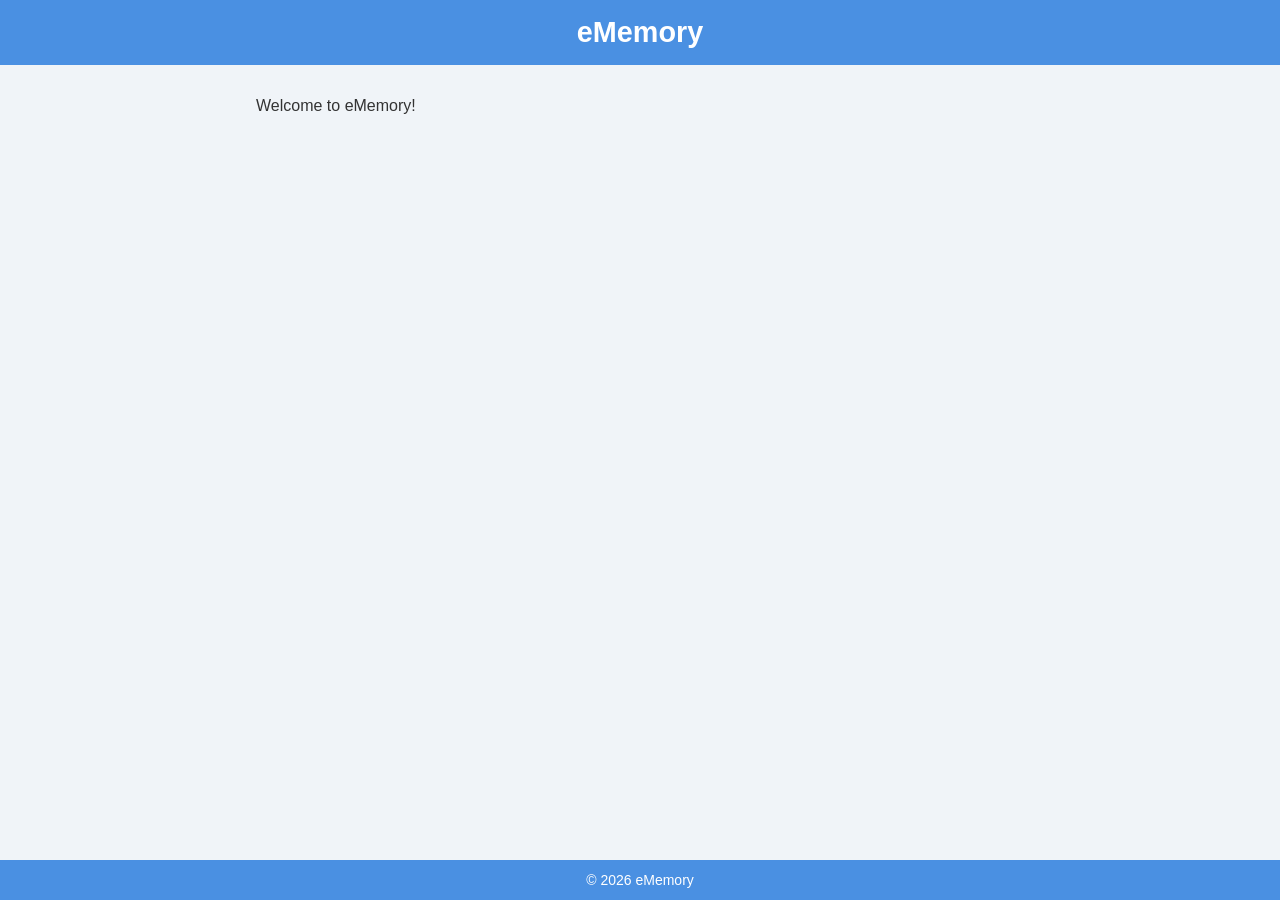
==== index.html @ a1bf68ac "Create basic PWA structure (index.html, style.css, manifest.json, app.js, sw.js) Co-authored-by: juv" ====
<!DOCTYPE html>
<html lang="en">
  <head>
    <meta charset="UTF-8" />
    <meta name="viewport" content="width=device-width, initial-scale=1.0" />
    <meta name="description" content="eMemory – A memory training Progressive Web App" />
    <meta name="theme-color" content="#4a90e2" />
    <link rel="manifest" href="/manifest.json" />
    <link rel="stylesheet" href="/style.css" />
    <title>eMemory</title>
  </head>
  <body>
    <header>
      <h1>eMemory</h1>
    </header>

    <main>
      <p>Welcome to eMemory!</p>
    </main>

    <footer>
      <p>&copy; 2026 eMemory</p>
    </footer>

    <script src="/app.js"></script>
  </body>
</html>
---- style.css ----
* {
  box-sizing: border-box;
  margin: 0;
  padding: 0;
}

body {
  font-family: Arial, sans-serif;
  background-color: #f0f4f8;
  color: #333333;
  min-height: 100vh;
  display: flex;
  flex-direction: column;
  align-items: center;
}

header {
  width: 100%;
  background-color: #4a90e2;
  color: #ffffff;
  padding: 1rem 2rem;
  text-align: center;
}

header h1 {
  font-size: 1.8rem;
}

main {
  flex: 1;
  width: 100%;
  max-width: 800px;
  padding: 2rem 1rem;
}

footer {
  width: 100%;
  background-color: #4a90e2;
  color: #ffffff;
  text-align: center;
  padding: 0.75rem;
  font-size: 0.875rem;
}
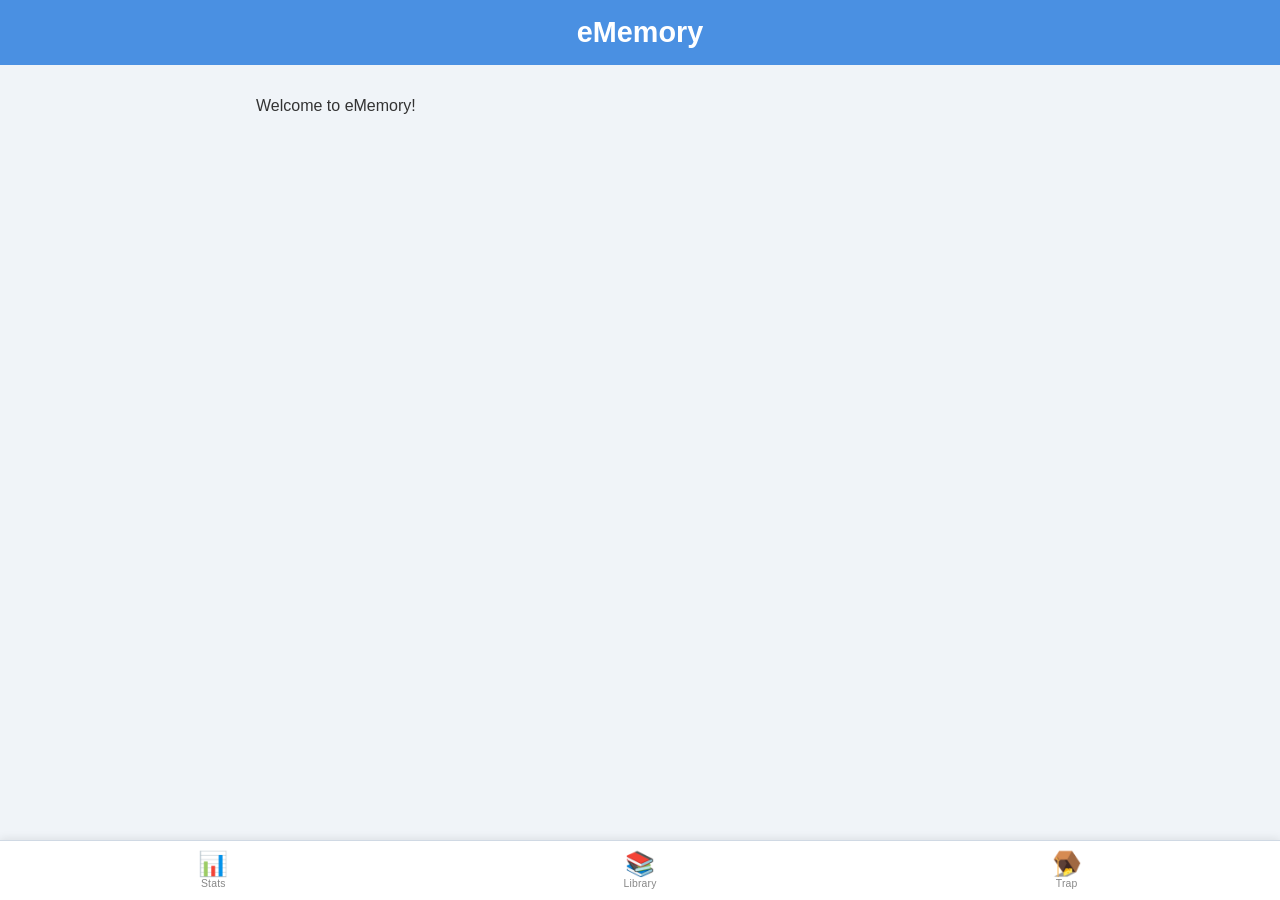
==== commit 086e5e1d: "Fix absolute paths for GitHub Pages sub-path hosting Co-authored-by: juverse <93089979+juverse@users" ====
--- a/index.html
+++ b/index.html
@@ -5,8 +5,8 @@
     <meta name="viewport" content="width=device-width, initial-scale=1.0" />
     <meta name="description" content="eMemory – A memory training Progressive Web App" />
     <meta name="theme-color" content="#4a90e2" />
-    <link rel="manifest" href="/manifest.json" />
-    <link rel="stylesheet" href="/style.css" />
+    <link rel="manifest" href="manifest.json" />
+    <link rel="stylesheet" href="style.css" />
     <title>eMemory</title>
   </head>
   <body>
@@ -18,10 +18,21 @@
       <p>Welcome to eMemory!</p>
     </main>
 
-    <footer>
-      <p>&copy; 2026 eMemory</p>
-    </footer>
+    <nav class="bottom-nav">
+      <a href="stats.html" class="bottom-nav__item" aria-label="Stats">
+        <span class="bottom-nav__icon">📊</span>
+        <span class="bottom-nav__label">Stats</span>
+      </a>
+      <a href="library.html" class="bottom-nav__item" aria-label="Library">
+        <span class="bottom-nav__icon">📚</span>
+        <span class="bottom-nav__label">Library</span>
+      </a>
+      <a href="trap.html" class="bottom-nav__item" aria-label="Trap">
+        <span class="bottom-nav__icon">🪤</span>
+        <span class="bottom-nav__label">Trap</span>
+      </a>
+    </nav>
 
-    <script src="/app.js"></script>
+    <script src="app.js"></script>
   </body>
 </html>
--- a/style.css
+++ b/style.css
@@ -41,3 +41,57 @@
   padding: 0.75rem;
   font-size: 0.875rem;
 }
+
+/* Bottom navigation bar */
+:root {
+  --bottom-nav-height: 60px;
+}
+
+.bottom-nav {
+  position: fixed;
+  bottom: 0;
+  left: 0;
+  width: 100%;
+  background-color: #ffffff;
+  border-top: 1px solid #d0d9e4;
+  display: flex;
+  justify-content: space-around;
+  align-items: center;
+  height: var(--bottom-nav-height);
+  z-index: 1000;
+  box-shadow: 0 -2px 8px rgba(0, 0, 0, 0.08);
+}
+
+.bottom-nav__item {
+  display: flex;
+  flex-direction: column;
+  align-items: center;
+  justify-content: center;
+  flex: 1;
+  text-decoration: none;
+  color: #888888;
+  font-size: 0.7rem;
+  gap: 2px;
+  padding: 6px 0;
+  transition: color 0.2s;
+}
+
+.bottom-nav__item:hover,
+.bottom-nav__item.active {
+  color: #4a90e2;
+}
+
+.bottom-nav__icon {
+  font-size: 1.5rem;
+  line-height: 1;
+}
+
+.bottom-nav__label {
+  font-size: 0.65rem;
+  letter-spacing: 0.02em;
+}
+
+/* Add bottom padding so content isn't hidden behind the nav bar */
+body {
+  padding-bottom: var(--bottom-nav-height);
+}
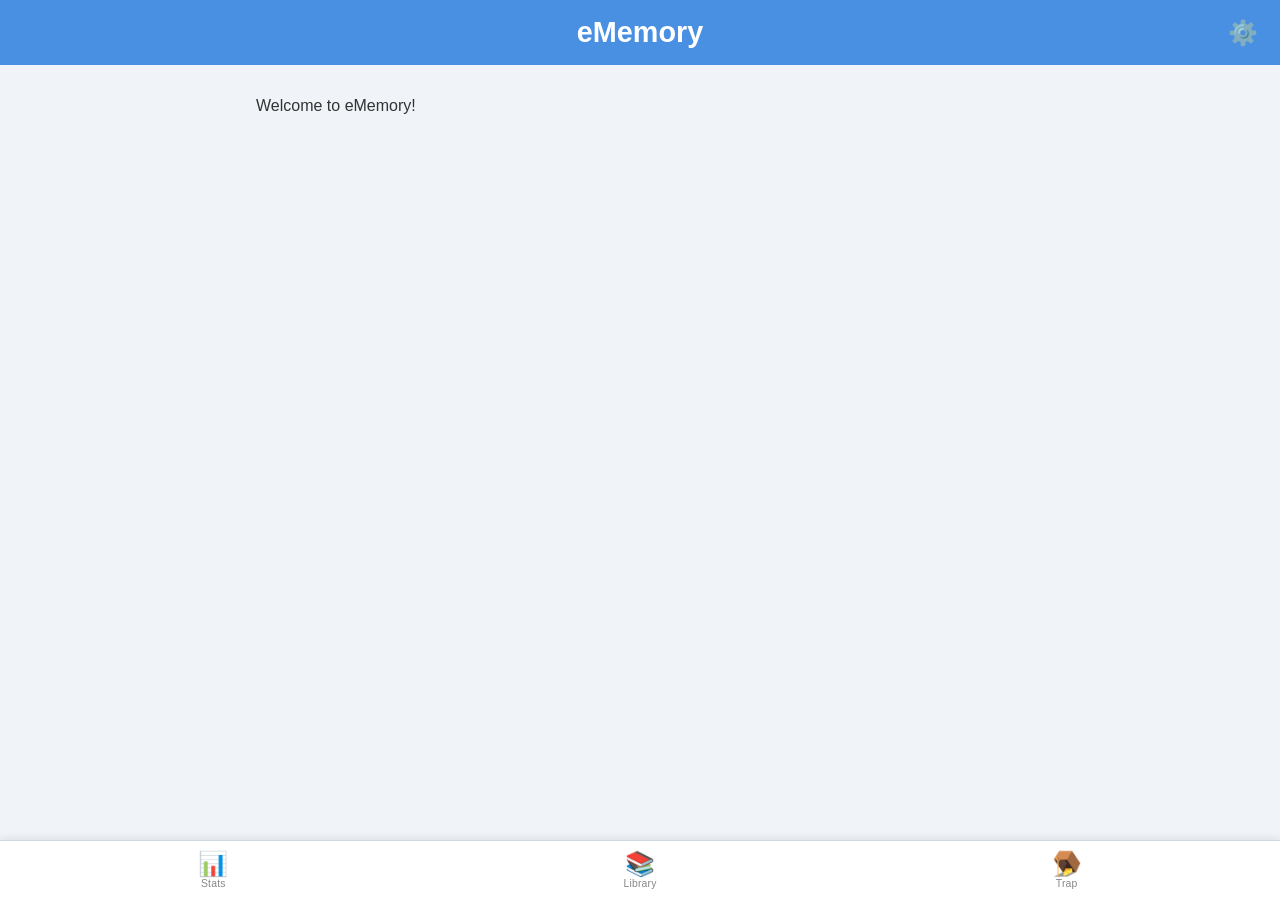
==== commit c70d7818: "feat: add settings button and settings page with LLM API key storage Co-authored-by: juverse <930899" ====
--- a/index.html
+++ b/index.html
@@ -12,6 +12,7 @@
   <body>
     <header>
       <h1>eMemory</h1>
+      <a href="settings.html" class="header-settings-btn" aria-label="Settings">⚙️</a>
     </header>
 
     <main>
--- a/style.css
+++ b/style.css
@@ -20,10 +20,115 @@
   color: #ffffff;
   padding: 1rem 2rem;
   text-align: center;
+  position: relative;
 }
 
 header h1 {
   font-size: 1.8rem;
+}
+
+.header-settings-btn {
+  position: absolute;
+  top: 50%;
+  right: 1rem;
+  transform: translateY(-50%);
+  background: none;
+  border: none;
+  color: #ffffff;
+  font-size: 1.5rem;
+  cursor: pointer;
+  padding: 6px;
+  border-radius: 8px;
+  line-height: 1;
+  transition: background-color 0.2s;
+  text-decoration: none;
+  display: flex;
+  align-items: center;
+  justify-content: center;
+}
+
+.header-settings-btn:hover {
+  background-color: rgba(255, 255, 255, 0.2);
+}
+
+/* Settings page */
+.settings-form {
+  display: flex;
+  flex-direction: column;
+  gap: 1.25rem;
+  margin-top: 1.5rem;
+}
+
+.settings-form label {
+  font-size: 0.95rem;
+  font-weight: 600;
+  color: #333333;
+  display: flex;
+  flex-direction: column;
+  gap: 0.4rem;
+}
+
+.settings-form input[type="password"],
+.settings-form input[type="text"] {
+  width: 100%;
+  padding: 0.6rem 0.75rem;
+  font-size: 1rem;
+  border: 1px solid #d0d9e4;
+  border-radius: 8px;
+  background-color: #ffffff;
+  color: #333333;
+  outline: none;
+  transition: border-color 0.2s;
+}
+
+.settings-form input[type="password"]:focus,
+.settings-form input[type="text"]:focus {
+  border-color: #4a90e2;
+}
+
+.settings-save-btn {
+  width: 100%;
+  padding: 0.75rem;
+  background-color: #4a90e2;
+  color: #ffffff;
+  font-size: 1rem;
+  font-weight: 600;
+  border: none;
+  border-radius: 10px;
+  cursor: pointer;
+  transition: background-color 0.2s, transform 0.15s;
+  margin-top: 0.5rem;
+}
+
+.settings-save-btn:hover {
+  background-color: #357abd;
+}
+
+.settings-save-btn:active {
+  transform: scale(0.97);
+}
+
+.settings-back-btn {
+  display: inline-flex;
+  align-items: center;
+  gap: 0.4rem;
+  color: #4a90e2;
+  text-decoration: none;
+  font-size: 0.9rem;
+  font-weight: 600;
+  margin-bottom: 1rem;
+}
+
+.settings-back-btn:hover {
+  text-decoration: underline;
+}
+
+.settings-saved-msg {
+  color: #2e7d32;
+  font-size: 0.9rem;
+  font-weight: 600;
+  display: none;
+  margin-top: 0.25rem;
 }
 
 main {
@@ -76,9 +181,15 @@
   transition: color 0.2s;
 }
 
-.bottom-nav__item:hover,
+.bottom-nav__item:hover {
+  color: #4a90e2;
+}
+
 .bottom-nav__item.active {
   color: #4a90e2;
+  background-color: #e8f0fb;
+  border-radius: 12px;
+  font-weight: 600;
 }
 
 .bottom-nav__icon {
@@ -95,3 +206,99 @@
 body {
   padding-bottom: var(--bottom-nav-height);
 }
+
+/* Deck list */
+.deck-list {
+  list-style: none;
+  display: flex;
+  flex-direction: column;
+  gap: 0.75rem;
+  margin-top: 1rem;
+}
+
+.deck-item {
+  display: flex;
+  align-items: center;
+  justify-content: space-between;
+  background-color: #ffffff;
+  border: 1px solid #d0d9e4;
+  border-radius: 12px;
+  padding: 1rem 1.25rem;
+  box-shadow: 0 1px 4px rgba(0, 0, 0, 0.06);
+  transition: box-shadow 0.2s;
+}
+
+.deck-item:hover {
+  box-shadow: 0 2px 8px rgba(0, 0, 0, 0.1);
+}
+
+.deck-item__info {
+  display: flex;
+  flex-direction: column;
+  gap: 4px;
+}
+
+.deck-item__name {
+  font-size: 1rem;
+  font-weight: 600;
+  color: #333333;
+}
+
+.deck-item__count {
+  font-size: 0.8rem;
+  color: #888888;
+}
+
+.deck-item__delete {
+  background: none;
+  border: none;
+  cursor: pointer;
+  font-size: 1.2rem;
+  padding: 4px 6px;
+  border-radius: 8px;
+  transition: background-color 0.2s;
+  flex-shrink: 0;
+}
+
+.deck-item__delete:hover {
+  background-color: #ffe0e0;
+}
+
+/* Empty state */
+.empty-state {
+  color: #888888;
+  text-align: center;
+  margin-top: 2rem;
+  font-size: 0.95rem;
+}
+
+.fab {
+  position: fixed;
+  bottom: calc(var(--bottom-nav-height) + 16px);
+  right: 20px;
+  width: 56px;
+  height: 56px;
+  border-radius: 50%;
+  background-color: #4a90e2;
+  color: #ffffff;
+  font-size: 1.75rem;
+  line-height: 1;
+  border: none;
+  cursor: pointer;
+  display: flex;
+  align-items: center;
+  justify-content: center;
+  box-shadow: 0 4px 12px rgba(74, 144, 226, 0.45);
+  z-index: 999;
+  transition: background-color 0.2s, transform 0.15s, box-shadow 0.2s;
+}
+
+.fab:hover {
+  background-color: #357abd;
+  box-shadow: 0 6px 16px rgba(74, 144, 226, 0.55);
+}
+
+.fab:active {
+  transform: scale(0.92);
+  box-shadow: 0 2px 8px rgba(74, 144, 226, 0.4);
+}
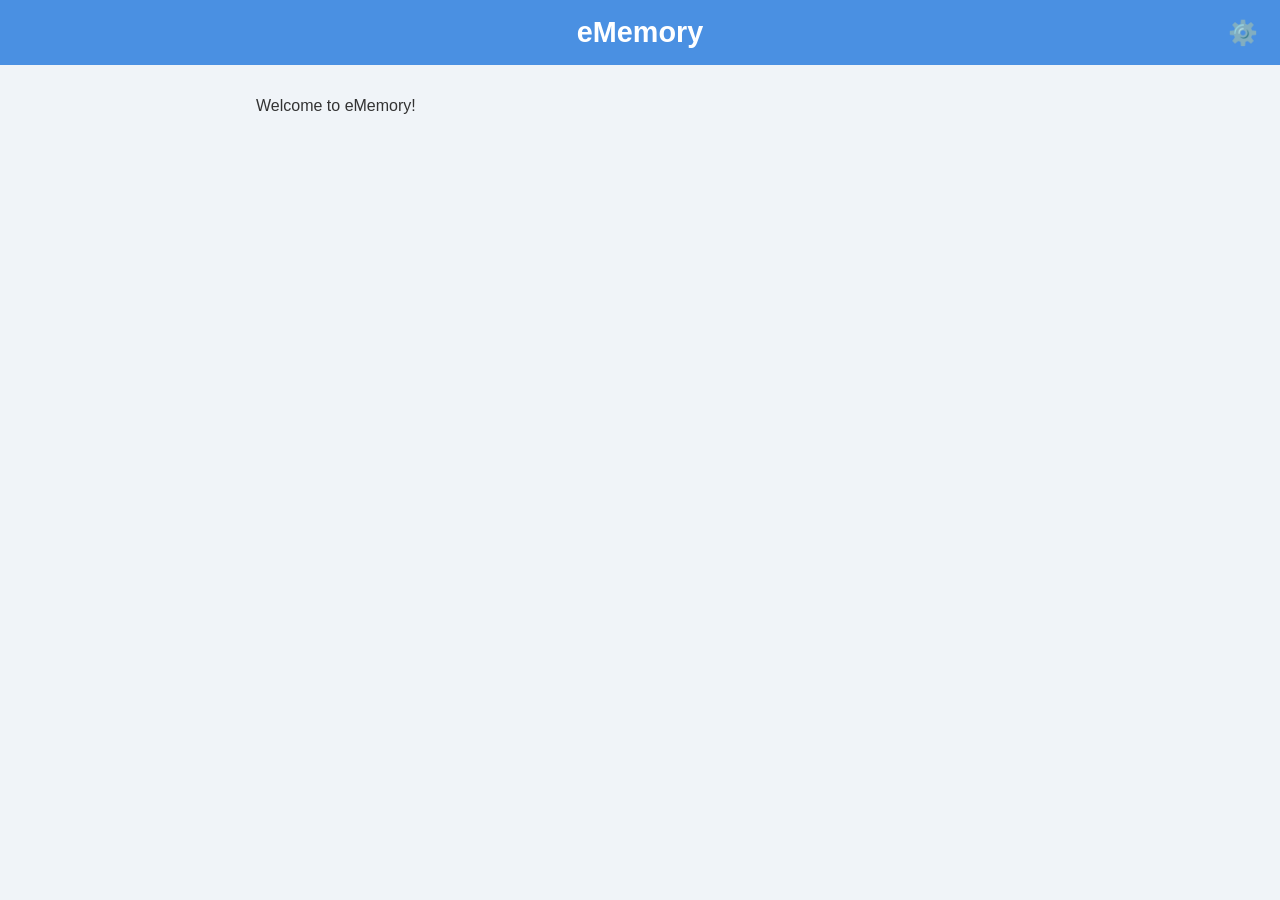
==== commit b561b759: "feat: remove bottom nav bar, stats page, and library page Co-authored-by: juverse <93089979+juverse@" ====
--- a/index.html
+++ b/index.html
@@ -19,21 +19,6 @@
       <p>Welcome to eMemory!</p>
     </main>
 
-    <nav class="bottom-nav">
-      <a href="stats.html" class="bottom-nav__item" aria-label="Stats">
-        <span class="bottom-nav__icon">📊</span>
-        <span class="bottom-nav__label">Stats</span>
-      </a>
-      <a href="library.html" class="bottom-nav__item" aria-label="Library">
-        <span class="bottom-nav__icon">📚</span>
-        <span class="bottom-nav__label">Library</span>
-      </a>
-      <a href="trap.html" class="bottom-nav__item" aria-label="Trap">
-        <span class="bottom-nav__icon">🪤</span>
-        <span class="bottom-nav__label">Trap</span>
-      </a>
-    </nav>
-
     <script src="app.js"></script>
   </body>
 </html>
--- a/style.css
+++ b/style.css
@@ -69,7 +69,8 @@
 }
 
 .settings-form input[type="password"],
-.settings-form input[type="text"] {
+.settings-form input[type="text"],
+.settings-form select {
   width: 100%;
   padding: 0.6rem 0.75rem;
   font-size: 1rem;
@@ -82,8 +83,54 @@
 }
 
 .settings-form input[type="password"]:focus,
-.settings-form input[type="text"]:focus {
+.settings-form input[type="text"]:focus,
+.settings-form select:focus {
   border-color: #4a90e2;
+}
+
+.settings-form select:disabled {
+  background-color: #f5f7fa;
+  color: #888888;
+}
+
+.settings-model-row {
+  display: flex;
+  gap: 0.5rem;
+  align-items: stretch;
+}
+
+.settings-model-row select {
+  flex: 1;
+  min-width: 0;
+}
+
+.settings-fetch-btn {
+  padding: 0.6rem 0.85rem;
+  font-size: 0.9rem;
+  font-weight: 600;
+  background-color: #e8f0fb;
+  color: #4a90e2;
+  border: 1px solid #c0d3f0;
+  border-radius: 8px;
+  cursor: pointer;
+  white-space: nowrap;
+  transition: background-color 0.2s;
+  flex-shrink: 0;
+}
+
+.settings-fetch-btn:hover {
+  background-color: #d0e4f7;
+}
+
+.settings-fetch-btn:disabled {
+  opacity: 0.6;
+  cursor: default;
+}
+
+.settings-fetch-msg {
+  font-size: 0.85rem;
+  font-weight: 400;
+  min-height: 1.2em;
 }
 
 .settings-save-btn {
@@ -124,7 +171,6 @@
 }
 
 .settings-saved-msg {
-  color: #2e7d32;
   font-size: 0.9rem;
   font-weight: 600;
   display: none;
@@ -145,66 +191,6 @@
   text-align: center;
   padding: 0.75rem;
   font-size: 0.875rem;
-}
-
-/* Bottom navigation bar */
-:root {
-  --bottom-nav-height: 60px;
-}
-
-.bottom-nav {
-  position: fixed;
-  bottom: 0;
-  left: 0;
-  width: 100%;
-  background-color: #ffffff;
-  border-top: 1px solid #d0d9e4;
-  display: flex;
-  justify-content: space-around;
-  align-items: center;
-  height: var(--bottom-nav-height);
-  z-index: 1000;
-  box-shadow: 0 -2px 8px rgba(0, 0, 0, 0.08);
-}
-
-.bottom-nav__item {
-  display: flex;
-  flex-direction: column;
-  align-items: center;
-  justify-content: center;
-  flex: 1;
-  text-decoration: none;
-  color: #888888;
-  font-size: 0.7rem;
-  gap: 2px;
-  padding: 6px 0;
-  transition: color 0.2s;
-}
-
-.bottom-nav__item:hover {
-  color: #4a90e2;
-}
-
-.bottom-nav__item.active {
-  color: #4a90e2;
-  background-color: #e8f0fb;
-  border-radius: 12px;
-  font-weight: 600;
-}
-
-.bottom-nav__icon {
-  font-size: 1.5rem;
-  line-height: 1;
-}
-
-.bottom-nav__label {
-  font-size: 0.65rem;
-  letter-spacing: 0.02em;
-}
-
-/* Add bottom padding so content isn't hidden behind the nav bar */
-body {
-  padding-bottom: var(--bottom-nav-height);
 }
 
 /* Deck list */
@@ -274,7 +260,7 @@
 
 .fab {
   position: fixed;
-  bottom: calc(var(--bottom-nav-height) + 16px);
+  bottom: 16px;
   right: 20px;
   width: 56px;
   height: 56px;
@@ -302,3 +288,4 @@
   transform: scale(0.92);
   box-shadow: 0 2px 8px rgba(74, 144, 226, 0.4);
 }
+
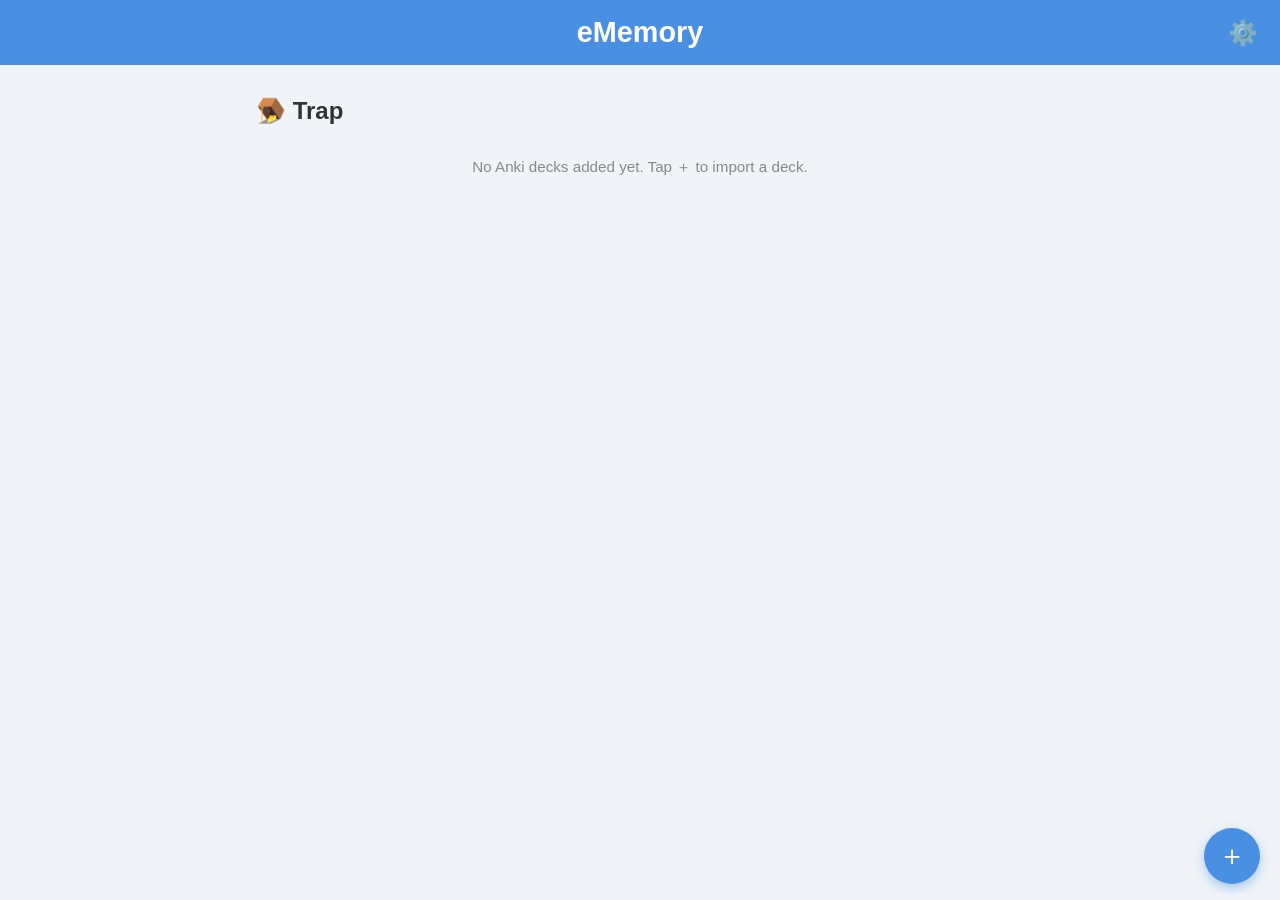
==== commit fa44e988: "Merge trap content into index.html, delete trap.html and trap.js Co-authored-by: juverse <93089979+j" ====
--- a/index.html
+++ b/index.html
@@ -3,11 +3,11 @@
   <head>
     <meta charset="UTF-8" />
     <meta name="viewport" content="width=device-width, initial-scale=1.0" />
-    <meta name="description" content="eMemory – A memory training Progressive Web App" />
+    <meta name="description" content="eMemory – Trap" />
     <meta name="theme-color" content="#4a90e2" />
     <link rel="manifest" href="manifest.json" />
     <link rel="stylesheet" href="style.css" />
-    <title>eMemory</title>
+    <title>eMemory – Trap</title>
   </head>
   <body>
     <header>
@@ -16,9 +16,254 @@
     </header>
 
     <main>
-      <p>Welcome to eMemory!</p>
+      <h2>🪤 Trap</h2>
+      <p id="empty-state" class="empty-state">No Anki decks added yet. Tap ＋ to import a deck.</p>
+      <ul id="deck-list" class="deck-list" aria-label="Anki decks"></ul>
     </main>
 
+    <input
+      type="file"
+      id="anki-file-input"
+      accept=".apkg,.txt,.tsv,.csv"
+      style="display:none"
+      aria-hidden="true"
+    />
+
+    <button type="button" class="fab" aria-label="Add Anki deck">＋</button>
+
     <script src="app.js"></script>
+    <script>
+// ── IndexedDB helpers ─────────────────────────────────────────────────────────
+
+const DB_NAME = 'eMemory';
+const DB_VERSION = 1;
+const STORE_DECKS = 'decks';
+
+function openDB() {
+  return new Promise((resolve, reject) => {
+    const request = indexedDB.open(DB_NAME, DB_VERSION);
+    request.onupgradeneeded = (event) => {
+      const db = event.target.result;
+      if (!db.objectStoreNames.contains(STORE_DECKS)) {
+        db.createObjectStore(STORE_DECKS, { keyPath: 'id', autoIncrement: true });
+      }
+    };
+    request.onsuccess = () => resolve(request.result);
+    request.onerror = () => reject(request.error);
+  });
+}
+
+async function saveDeck(deck) {
+  const db = await openDB();
+  return new Promise((resolve, reject) => {
+    const tx = db.transaction(STORE_DECKS, 'readwrite');
+    const req = tx.objectStore(STORE_DECKS).add(deck);
+    req.onsuccess = () => resolve(req.result);
+    req.onerror = () => reject(req.error);
+  });
+}
+
+async function loadDecks() {
+  const db = await openDB();
+  return new Promise((resolve, reject) => {
+    const tx = db.transaction(STORE_DECKS, 'readonly');
+    const req = tx.objectStore(STORE_DECKS).getAll();
+    req.onsuccess = () => resolve(req.result);
+    req.onerror = () => reject(req.error);
+  });
+}
+
+async function deleteDeck(id) {
+  const db = await openDB();
+  return new Promise((resolve, reject) => {
+    const tx = db.transaction(STORE_DECKS, 'readwrite');
+    const req = tx.objectStore(STORE_DECKS).delete(id);
+    req.onsuccess = () => resolve();
+    req.onerror = () => reject(req.error);
+  });
+}
+
+// ── Script loader ─────────────────────────────────────────────────────────────
+
+function loadScript(src) {
+  return new Promise((resolve, reject) => {
+    if (document.querySelector(`script[src="${src}"]`)) {
+      resolve();
+      return;
+    }
+    const script = document.createElement('script');
+    script.src = src;
+    script.onload = resolve;
+    script.onerror = () => reject(new Error(`Failed to load script: ${src}`));
+    document.head.appendChild(script);
+  });
+}
+
+// ── File parsing ──────────────────────────────────────────────────────────────
+
+async function parseApkg(file) {
+  await loadScript('./vendor/jszip.min.js');
+
+  const zip = await JSZip.loadAsync(file);
+
+  // .apkg files contain either collection.anki21 (newer) or collection.anki2 (older)
+  const dbEntry = zip.file('collection.anki21') || zip.file('collection.anki2');
+  if (!dbEntry) {
+    throw new Error('Invalid .apkg file: missing collection database.');
+  }
+
+  const dbBuffer = await dbEntry.async('arraybuffer');
+
+  await loadScript('./vendor/sql-wasm.js');
+  const SQL = await initSqlJs({
+    locateFile: (filename) => `./vendor/${filename}`
+  });
+
+  const db = new SQL.Database(new Uint8Array(dbBuffer));
+
+  // Read deck name from the col table
+  let deckName = file.name.replace(/\.apkg$/i, '');
+  try {
+    const colRows = db.exec('SELECT decks FROM col LIMIT 1');
+    if (colRows.length > 0 && colRows[0].values.length > 0) {
+      const decksJson = JSON.parse(colRows[0].values[0][0]);
+      const entry = Object.values(decksJson).find(
+        (d) => String(d.id) !== '1' && d.name !== 'Default'
+      );
+      if (entry) deckName = entry.name;
+    }
+  } catch (_) {
+    // Fall back to the file name
+  }
+
+  // Read cards from the notes table (fields are separated by \x1f)
+  const cards = [];
+  try {
+    const notesRows = db.exec('SELECT flds FROM notes');
+    if (notesRows.length > 0) {
+      for (const [flds] of notesRows[0].values) {
+        const fields = String(flds).split('\x1f');
+        cards.push({ front: fields[0] || '', back: fields[1] || '' });
+      }
+    }
+  } catch (_) {
+    // Notes table may not exist for every deck format
+  }
+
+  db.close();
+
+  return { name: deckName, cards, importedAt: new Date().toISOString() };
+}
+
+function parseCsvOrTsv(text, fileName) {
+  const lines = text.split('\n').filter((l) => l.trim() && !l.startsWith('#'));
+  const ext = fileName.split('.').pop().toLowerCase();
+  const separator = ext === 'tsv' ? '\t' : ext === 'csv' ? ',' : (lines[0] || '').includes('\t') ? '\t' : ',';
+  const cards = lines
+    .map((line) => {
+      const parts = line.split(separator);
+      return { front: (parts[0] || '').trim(), back: (parts[1] || '').trim() };
+    })
+    .filter((c) => c.front);
+  return {
+    name: fileName.replace(/\.(txt|csv|tsv)$/i, ''),
+    cards,
+    importedAt: new Date().toISOString()
+  };
+}
+
+async function parseFile(file) {
+  if (file.name.toLowerCase().endsWith('.apkg')) {
+    return parseApkg(file);
+  }
+  const text = await file.text();
+  return parseCsvOrTsv(text, file.name);
+}
+
+// ── UI helpers ────────────────────────────────────────────────────────────────
+
+function escapeHtml(str) {
+  const div = document.createElement('div');
+  div.textContent = str;
+  return div.innerHTML;
+}
+
+function renderDeckList(decks) {
+  const list = document.getElementById('deck-list');
+  const empty = document.getElementById('empty-state');
+
+  if (decks.length === 0) {
+    empty.style.display = 'block';
+    list.innerHTML = '';
+    return;
+  }
+
+  empty.style.display = 'none';
+  list.innerHTML = decks
+    .map(
+      (deck) => `
+    <li class="deck-item" data-id="${deck.id}">
+      <div class="deck-item__info">
+        <span class="deck-item__name">${escapeHtml(deck.name)}</span>
+        <span class="deck-item__count">${deck.cards.length} card${deck.cards.length !== 1 ? 's' : ''}</span>
+      </div>
+      <button
+        type="button"
+        class="deck-item__delete"
+        aria-label="Delete deck ${escapeHtml(deck.name)}"
+        data-id="${deck.id}"
+      >🗑️</button>
+    </li>`
+    )
+    .join('');
+}
+
+async function refreshDeckList() {
+  const decks = await loadDecks();
+  renderDeckList(decks);
+}
+
+// ── Init ──────────────────────────────────────────────────────────────────────
+
+document.addEventListener('DOMContentLoaded', async () => {
+  await refreshDeckList();
+
+  const fab = document.querySelector('.fab');
+  const fileInput = document.getElementById('anki-file-input');
+  const deckList = document.getElementById('deck-list');
+
+  deckList.addEventListener('click', async (e) => {
+    const btn = e.target.closest('.deck-item__delete');
+    if (!btn) return;
+    const id = Number(btn.dataset.id);
+    await deleteDeck(id);
+    await refreshDeckList();
+  });
+
+  fab.addEventListener('click', () => fileInput.click());
+
+  fileInput.addEventListener('change', async (e) => {
+    const file = e.target.files[0];
+    if (!file) return;
+
+    fab.disabled = true;
+    fab.textContent = '⏳';
+    fab.setAttribute('aria-label', 'Importing deck…');
+
+    try {
+      const deck = await parseFile(file);
+      await saveDeck(deck);
+      await refreshDeckList();
+    } catch (err) {
+      alert(`Failed to import deck:\n${err.message}`);
+    } finally {
+      fab.disabled = false;
+      fab.textContent = '＋';
+      fab.setAttribute('aria-label', 'Add Anki deck');
+      fileInput.value = '';
+    }
+  });
+});
+    </script>
   </body>
 </html>
--- a/style.css
+++ b/style.css
@@ -155,19 +155,28 @@
   transform: scale(0.97);
 }
 
-.settings-back-btn {
-  display: inline-flex;
-  align-items: center;
-  gap: 0.4rem;
-  color: #4a90e2;
+.header-back-btn {
+  position: absolute;
+  top: 50%;
+  left: 1rem;
+  transform: translateY(-50%);
+  background: none;
+  border: none;
+  color: #ffffff;
+  font-size: 1.5rem;
+  cursor: pointer;
+  padding: 6px;
+  border-radius: 8px;
+  line-height: 1;
+  transition: background-color 0.2s;
   text-decoration: none;
-  font-size: 0.9rem;
-  font-weight: 600;
-  margin-bottom: 1rem;
-}
-
-.settings-back-btn:hover {
-  text-decoration: underline;
+  display: flex;
+  align-items: center;
+  justify-content: center;
+}
+
+.header-back-btn:hover {
+  background-color: rgba(255, 255, 255, 0.2);
 }
 
 .settings-saved-msg {
